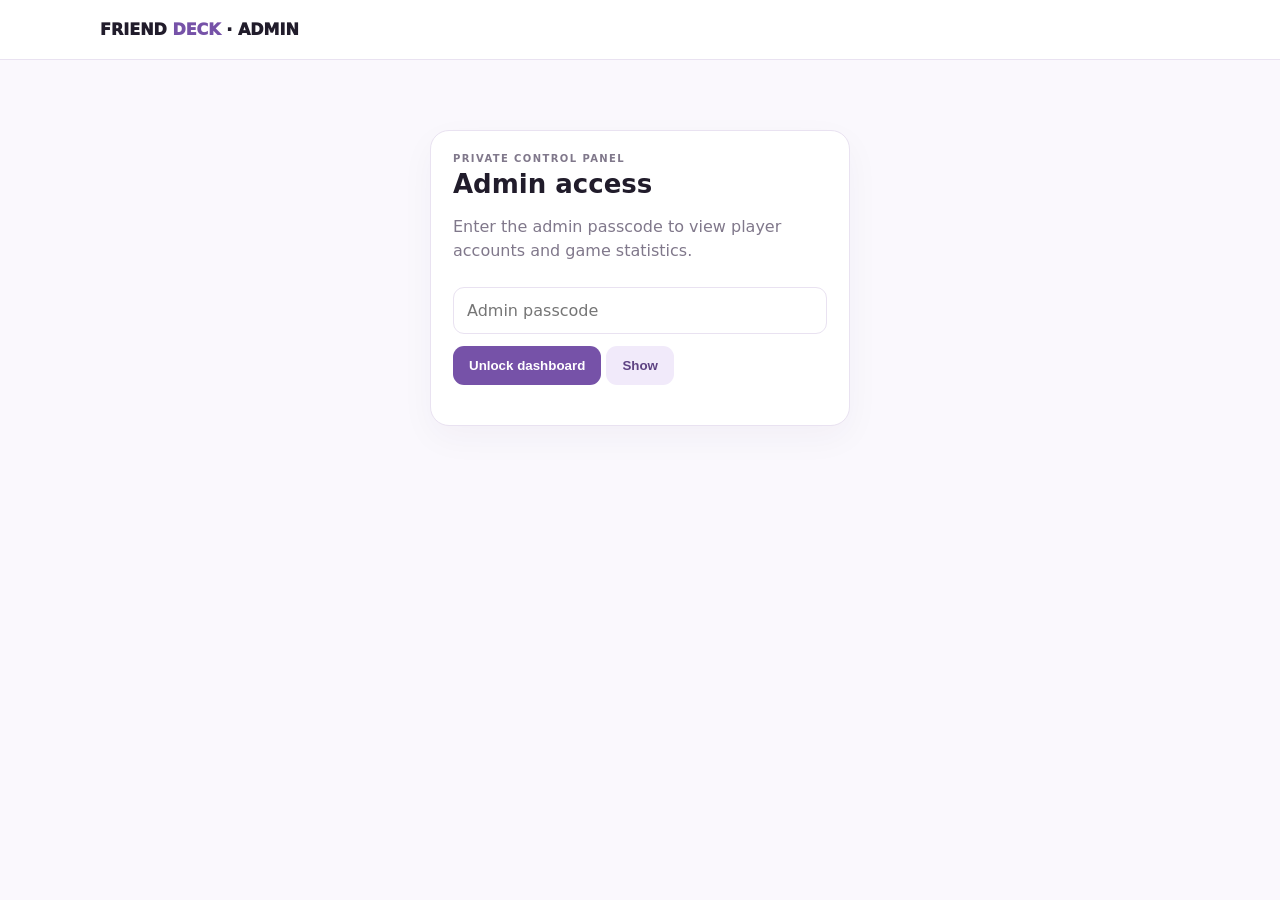
==== admin.html @ 76678703 "Add secure Friend Deck admin dashboard" ====
<!doctype html><html lang="en"><head><meta charset="utf-8"><meta name="viewport" content="width=device-width,initial-scale=1"><meta name="theme-color" content="#faf8fd"><title>Friend Deck Admin</title><style>
:root{--ink:#211c2b;--muted:#80788b;--purple:#7652a8;--line:#e9e2f1;--bg:#faf8fd}*{box-sizing:border-box}body{margin:0;background:var(--bg);color:var(--ink);font-family:system-ui,sans-serif}header{padding:20px max(18px,calc((100% - 1080px)/2));background:#fff;border-bottom:1px solid var(--line);font-weight:950}header span{color:var(--purple)}main{max-width:1080px;margin:28px auto;padding:0 16px}.panel{background:#fff;border:1px solid var(--line);border-radius:19px;padding:22px;box-shadow:0 12px 35px #3020440a}.login{max-width:420px;margin:70px auto}h1{font-size:26px;margin:5px 0}p,small{color:var(--muted);line-height:1.5}.tag{font-size:10px;letter-spacing:1.4px;font-weight:850;color:var(--muted)}.field{width:100%;padding:13px;border:1px solid var(--line);border-radius:11px;font:inherit;margin:8px 0 12px}.btn{border:0;border-radius:11px;padding:12px 16px;font-weight:850;cursor:pointer}.primary{background:var(--purple);color:white}.soft{background:#f1eafa;color:#5e4383}.hidden{display:none!important}#error{color:#b43e52;font-size:12px;min-height:18px}.stats{display:grid;grid-template-columns:repeat(4,1fr);gap:12px;margin:20px 0}.stat{padding:16px;border:1px solid var(--line);border-radius:14px}.stat b{display:block;font-size:25px}.stat small{font-weight:700}.toolbar{display:flex;justify-content:space-between;gap:10px;flex-wrap:wrap;margin:18px 0}.search{max-width:330px;margin:0}.tablewrap{overflow:auto;border:1px solid var(--line);border-radius:13px}table{width:100%;min-width:720px;border-collapse:collapse}th,td{text-align:left;padding:13px;border-bottom:1px solid var(--line);font-size:13px}th{font-size:10px;color:var(--muted);letter-spacing:1px;background:#faf8fd}tr:last-child td{border:0}.num{font-weight:850;font-variant-numeric:tabular-nums}.empty{text-align:center;color:var(--muted);padding:28px}@media(max-width:600px){.stats{grid-template-columns:repeat(2,1fr)}.panel{padding:17px}}
</style></head><body><header>FRIEND <span>DECK</span> · ADMIN</header><main>
<section id="login" class="panel login"><div class="tag">PRIVATE CONTROL PANEL</div><h1>Admin access</h1><p>Enter the admin passcode to view player accounts and game statistics.</p><form id="loginForm"><input id="passcode" class="field" type="password" autocomplete="current-password" placeholder="Admin passcode" required><button class="btn primary">Unlock dashboard</button> <button class="btn soft" type="button" id="toggle">Show</button></form><div id="error"></div></section>
<section id="dash" class="hidden"><div class="panel"><div class="tag">OVERVIEW</div><h1>Player dashboard</h1><p>Registered accounts and recorded game stats.</p><div class="stats"><div class="stat"><b id="users">0</b><small>Accounts</small></div><div class="stat"><b id="games">0</b><small>Games played</small></div><div class="stat"><b id="wins">0</b><small>Total wins</small></div><div class="stat"><b id="losses">0</b><small>Total losses</small></div></div><div class="toolbar"><input id="search" class="field search" placeholder="Search username or ID"><span><button id="refresh" class="btn soft">↻ Refresh</button> <button id="logout" class="btn soft">Log out</button></span></div><div class="tablewrap"><table><thead><tr><th>Player</th><th>Friend Deck ID</th><th>Joined</th><th>Games</th><th>Wins</th><th>Losses</th><th>Points</th></tr></thead><tbody id="rows"><tr><td colspan="7" class="empty">Loading…</td></tr></tbody></table></div><p id="note"></p></div></section></main>
<script>(()=>{const API="https://antqqabimhgepykkkmwl.supabase.co/functions/v1/frienddeck-admin-api",KEY="sb_publishable_w6n4kCXq8cJoyd-8PE0HoQ_YBPYoI_",$=x=>document.getElementById(x);let token=sessionStorage.getItem("fd_admin_session")||"",accounts=[];const esc=v=>String(v??"").replace(/[&<>"']/g,c=>({"&":"&amp;","<":"&lt;",">":"&gt;",'"':"&quot;","'":"&#39;"}[c]));async function call(action,body={}){const r=await fetch(API,{method:"POST",headers:{"Content-Type":"application/json","apikey":KEY,...(token?{Authorization:"Bearer "+token}:{})},body:JSON.stringify({action,...body})});const d=await r.json().catch(()=>({}));if(!r.ok)throw Error(d.error||"Request failed");return d}function fid(u){return"FD-"+String(u.user_id||"").replaceAll("-","").slice(0,8).toUpperCase()}function draw(){let q=$("search").value.toLowerCase(),a=accounts.filter(u=>(u.username||"").toLowerCase().includes(q)||fid(u).toLowerCase().includes(q));$("rows").innerHTML=a.length?a.map(u=>'<tr><td><b>'+esc(u.avatar||"🎴")+' '+esc(u.username)+'</b></td><td class="num">'+fid(u)+'</td><td>'+new Date(u.created_at).toLocaleDateString()+'</td><td class="num">'+(+u.games_played||0)+'</td><td class="num">'+(+u.wins||0)+'</td><td class="num">'+(+u.losses||0)+'</td><td class="num">'+(+u.points||0)+'</td></tr>').join(""):'<tr><td colspan="7" class="empty">No matching players.</td></tr>';$("note").textContent='Showing '+a.length+' of '+accounts.length+' accounts.'}async function load(){try{const d=await call("list");accounts=d.accounts||[];$("users").textContent=d.total??accounts.length;$("games").textContent=accounts.reduce((n,x)=>n+(+x.games_played||0),0);$("wins").textContent=accounts.reduce((n,x)=>n+(+x.wins||0),0);$("losses").textContent=accounts.reduce((n,x)=>n+(+x.losses||0),0);draw()}catch(e){$("rows").innerHTML='<tr><td colspan="7" class="empty">'+esc(e.message)+'</td></tr>';if(/expired|login required/i.test(e.message)){token="";sessionStorage.removeItem("fd_admin_session");$("dash").classList.add("hidden");$("login").classList.remove("hidden")}}}function enter(){$("login").classList.add("hidden");$("dash").classList.remove("hidden");load()}$("loginForm").onsubmit=async e=>{e.preventDefault();$("error").textContent="";try{let d=await call("login",{passcode:$("passcode").value});token=d.token;sessionStorage.setItem("fd_admin_session",token);$("passcode").value="";enter()}catch(e){$("error").textContent=e.message}};$("toggle").onclick=()=>{let i=$("passcode"),v=i.type==="password";i.type=v?"text":"password";$("toggle").textContent=v?"Hide":"Show"};$("refresh").onclick=load;$("search").oninput=draw;$("logout").onclick=async()=>{try{await call("logout")}catch{}token="";sessionStorage.removeItem("fd_admin_session");$("dash").classList.add("hidden");$("login").classList.remove("hidden")};if(token)enter()})();</script></body></html>
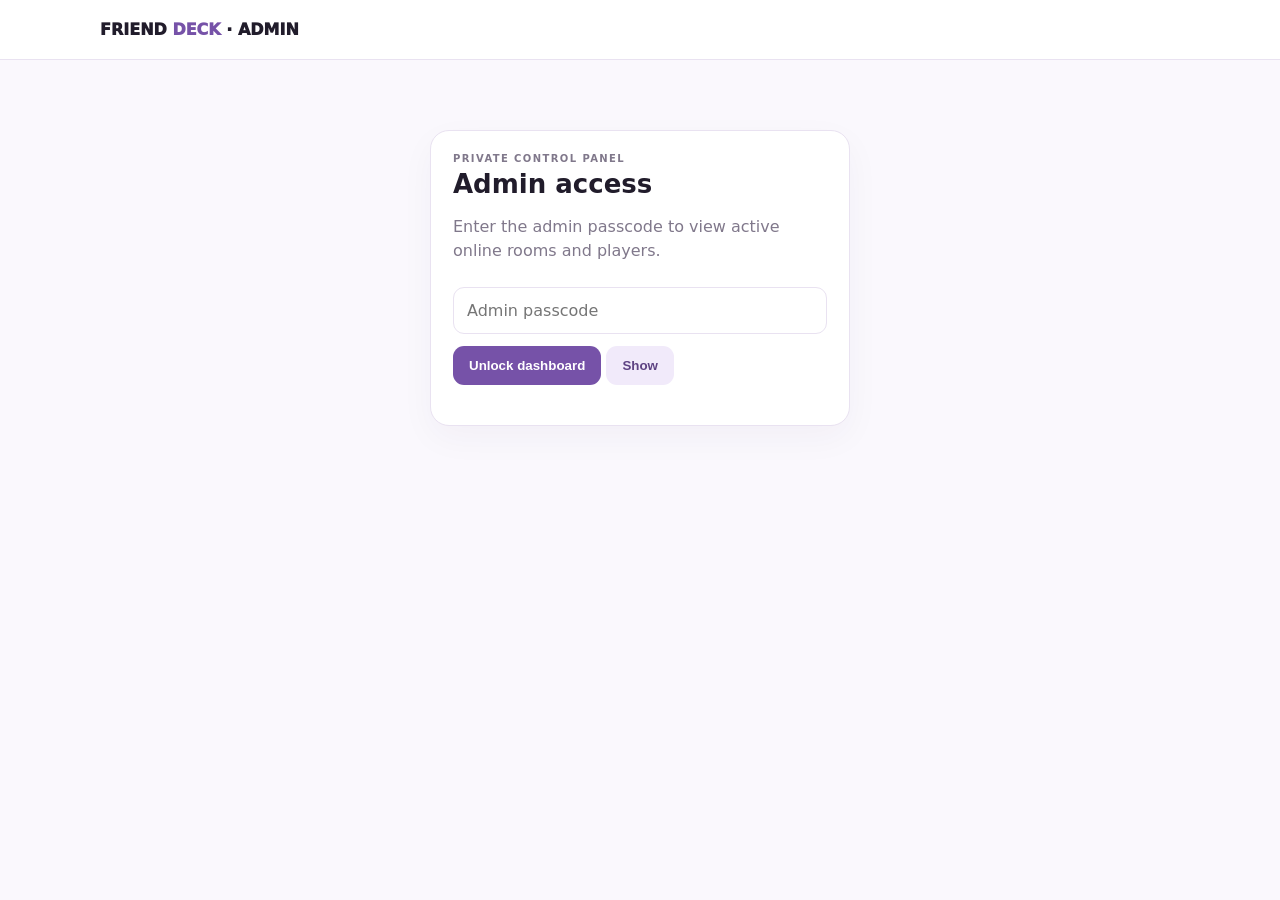
==== commit 6e60700a: "Keep protected admin dashboard focused on live rooms" ====
--- a/admin.html
+++ b/admin.html
@@ -1,6 +1,6 @@
 <!doctype html><html lang="en"><head><meta charset="utf-8"><meta name="viewport" content="width=device-width,initial-scale=1"><meta name="theme-color" content="#faf8fd"><title>Friend Deck Admin</title><style>
-:root{--ink:#211c2b;--muted:#80788b;--purple:#7652a8;--line:#e9e2f1;--bg:#faf8fd}*{box-sizing:border-box}body{margin:0;background:var(--bg);color:var(--ink);font-family:system-ui,sans-serif}header{padding:20px max(18px,calc((100% - 1080px)/2));background:#fff;border-bottom:1px solid var(--line);font-weight:950}header span{color:var(--purple)}main{max-width:1080px;margin:28px auto;padding:0 16px}.panel{background:#fff;border:1px solid var(--line);border-radius:19px;padding:22px;box-shadow:0 12px 35px #3020440a}.login{max-width:420px;margin:70px auto}h1{font-size:26px;margin:5px 0}p,small{color:var(--muted);line-height:1.5}.tag{font-size:10px;letter-spacing:1.4px;font-weight:850;color:var(--muted)}.field{width:100%;padding:13px;border:1px solid var(--line);border-radius:11px;font:inherit;margin:8px 0 12px}.btn{border:0;border-radius:11px;padding:12px 16px;font-weight:850;cursor:pointer}.primary{background:var(--purple);color:white}.soft{background:#f1eafa;color:#5e4383}.hidden{display:none!important}#error{color:#b43e52;font-size:12px;min-height:18px}.stats{display:grid;grid-template-columns:repeat(4,1fr);gap:12px;margin:20px 0}.stat{padding:16px;border:1px solid var(--line);border-radius:14px}.stat b{display:block;font-size:25px}.stat small{font-weight:700}.toolbar{display:flex;justify-content:space-between;gap:10px;flex-wrap:wrap;margin:18px 0}.search{max-width:330px;margin:0}.tablewrap{overflow:auto;border:1px solid var(--line);border-radius:13px}table{width:100%;min-width:720px;border-collapse:collapse}th,td{text-align:left;padding:13px;border-bottom:1px solid var(--line);font-size:13px}th{font-size:10px;color:var(--muted);letter-spacing:1px;background:#faf8fd}tr:last-child td{border:0}.num{font-weight:850;font-variant-numeric:tabular-nums}.empty{text-align:center;color:var(--muted);padding:28px}@media(max-width:600px){.stats{grid-template-columns:repeat(2,1fr)}.panel{padding:17px}}
+:root{--ink:#211c2b;--muted:#80788b;--purple:#7652a8;--line:#e9e2f1;--bg:#faf8fd}*{box-sizing:border-box}body{margin:0;background:var(--bg);color:var(--ink);font-family:system-ui,sans-serif}header{padding:20px max(18px,calc((100% - 1080px)/2));background:#fff;border-bottom:1px solid var(--line);font-weight:950}header span{color:var(--purple)}main{max-width:1080px;margin:28px auto;padding:0 16px}.panel{background:#fff;border:1px solid var(--line);border-radius:19px;padding:22px;box-shadow:0 12px 35px #3020440a}.login{max-width:420px;margin:70px auto}h1{font-size:26px;margin:5px 0}p,small{color:var(--muted);line-height:1.5}.tag{font-size:10px;letter-spacing:1.4px;font-weight:850;color:var(--muted)}.field{width:100%;padding:13px;border:1px solid var(--line);border-radius:11px;font:inherit;margin:8px 0 12px}.btn{border:0;border-radius:11px;padding:12px 16px;font-weight:850;cursor:pointer}.primary{background:var(--purple);color:white}.soft{background:#f1eafa;color:#5e4383}.hidden{display:none!important}#error{color:#b43e52;font-size:12px;min-height:18px}.stats{display:grid;grid-template-columns:repeat(4,1fr);gap:12px;margin:20px 0}.stat{padding:16px;border:1px solid var(--line);border-radius:14px}.stat b{display:block;font-size:25px}.stat small{font-weight:700}.toolbar{display:flex;justify-content:space-between;gap:10px;flex-wrap:wrap;margin:18px 0}.search{max-width:330px;margin:0}.tablewrap{overflow:auto;border:1px solid var(--line);border-radius:13px}table{width:100%;min-width:720px;border-collapse:collapse}th,td{text-align:left;padding:13px;border-bottom:1px solid var(--line);font-size:13px}th{font-size:10px;color:var(--muted);letter-spacing:1px;background:#faf8fd}tr:last-child td{border:0}.num{font-weight:850;font-variant-numeric:tabular-nums}.empty{text-align:center;color:var(--muted);padding:28px}.rooms-head{display:flex;justify-content:space-between;align-items:center;gap:10px;margin:20px 0 12px}.rooms-head h2{font-size:18px;margin:0}.rooms-head small{display:block;color:var(--muted);margin-top:4px}.rooms-grid{display:grid;grid-template-columns:repeat(auto-fit,minmax(230px,1fr));gap:12px;margin-bottom:22px}.room-card{border:1px solid var(--line);border-radius:14px;padding:15px;background:#fff}.room-card-top{display:flex;justify-content:space-between;gap:10px;align-items:center}.room-card h3{font-size:15px;margin:0}.room-code{font-size:11px;font-weight:900;letter-spacing:1.5px;color:var(--purple);background:#f1eafa;padding:6px 9px;border-radius:8px}.room-meta{font-size:11px;color:var(--muted);margin:9px 0}.room-players{display:flex;flex-wrap:wrap;gap:6px}.room-player{font-size:11px;padding:6px 8px;background:#f7f3fa;border-radius:20px;color:#59476c}.room-empty{border:1px dashed var(--line);border-radius:13px;padding:22px;text-align:center;color:var(--muted);font-size:13px;grid-column:1/-1}@media(max-width:600px){.stats{grid-template-columns:repeat(2,1fr)}.panel{padding:17px}}
 </style></head><body><header>FRIEND <span>DECK</span> · ADMIN</header><main>
-<section id="login" class="panel login"><div class="tag">PRIVATE CONTROL PANEL</div><h1>Admin access</h1><p>Enter the admin passcode to view player accounts and game statistics.</p><form id="loginForm"><input id="passcode" class="field" type="password" autocomplete="current-password" placeholder="Admin passcode" required><button class="btn primary">Unlock dashboard</button> <button class="btn soft" type="button" id="toggle">Show</button></form><div id="error"></div></section>
-<section id="dash" class="hidden"><div class="panel"><div class="tag">OVERVIEW</div><h1>Player dashboard</h1><p>Registered accounts and recorded game stats.</p><div class="stats"><div class="stat"><b id="users">0</b><small>Accounts</small></div><div class="stat"><b id="games">0</b><small>Games played</small></div><div class="stat"><b id="wins">0</b><small>Total wins</small></div><div class="stat"><b id="losses">0</b><small>Total losses</small></div></div><div class="toolbar"><input id="search" class="field search" placeholder="Search username or ID"><span><button id="refresh" class="btn soft">↻ Refresh</button> <button id="logout" class="btn soft">Log out</button></span></div><div class="tablewrap"><table><thead><tr><th>Player</th><th>Friend Deck ID</th><th>Joined</th><th>Games</th><th>Wins</th><th>Losses</th><th>Points</th></tr></thead><tbody id="rows"><tr><td colspan="7" class="empty">Loading…</td></tr></tbody></table></div><p id="note"></p></div></section></main>
-<script>(()=>{const API="https://antqqabimhgepykkkmwl.supabase.co/functions/v1/frienddeck-admin-api",KEY="sb_publishable_w6n4kCXq8cJoyd-8PE0HoQ_YBPYoI_",$=x=>document.getElementById(x);let token=sessionStorage.getItem("fd_admin_session")||"",accounts=[];const esc=v=>String(v??"").replace(/[&<>"']/g,c=>({"&":"&amp;","<":"&lt;",">":"&gt;",'"':"&quot;","'":"&#39;"}[c]));async function call(action,body={}){const r=await fetch(API,{method:"POST",headers:{"Content-Type":"application/json","apikey":KEY,...(token?{Authorization:"Bearer "+token}:{})},body:JSON.stringify({action,...body})});const d=await r.json().catch(()=>({}));if(!r.ok)throw Error(d.error||"Request failed");return d}function fid(u){return"FD-"+String(u.user_id||"").replaceAll("-","").slice(0,8).toUpperCase()}function draw(){let q=$("search").value.toLowerCase(),a=accounts.filter(u=>(u.username||"").toLowerCase().includes(q)||fid(u).toLowerCase().includes(q));$("rows").innerHTML=a.length?a.map(u=>'<tr><td><b>'+esc(u.avatar||"🎴")+' '+esc(u.username)+'</b></td><td class="num">'+fid(u)+'</td><td>'+new Date(u.created_at).toLocaleDateString()+'</td><td class="num">'+(+u.games_played||0)+'</td><td class="num">'+(+u.wins||0)+'</td><td class="num">'+(+u.losses||0)+'</td><td class="num">'+(+u.points||0)+'</td></tr>').join(""):'<tr><td colspan="7" class="empty">No matching players.</td></tr>';$("note").textContent='Showing '+a.length+' of '+accounts.length+' accounts.'}async function load(){try{const d=await call("list");accounts=d.accounts||[];$("users").textContent=d.total??accounts.length;$("games").textContent=accounts.reduce((n,x)=>n+(+x.games_played||0),0);$("wins").textContent=accounts.reduce((n,x)=>n+(+x.wins||0),0);$("losses").textContent=accounts.reduce((n,x)=>n+(+x.losses||0),0);draw()}catch(e){$("rows").innerHTML='<tr><td colspan="7" class="empty">'+esc(e.message)+'</td></tr>';if(/expired|login required/i.test(e.message)){token="";sessionStorage.removeItem("fd_admin_session");$("dash").classList.add("hidden");$("login").classList.remove("hidden")}}}function enter(){$("login").classList.add("hidden");$("dash").classList.remove("hidden");load()}$("loginForm").onsubmit=async e=>{e.preventDefault();$("error").textContent="";try{let d=await call("login",{passcode:$("passcode").value});token=d.token;sessionStorage.setItem("fd_admin_session",token);$("passcode").value="";enter()}catch(e){$("error").textContent=e.message}};$("toggle").onclick=()=>{let i=$("passcode"),v=i.type==="password";i.type=v?"text":"password";$("toggle").textContent=v?"Hide":"Show"};$("refresh").onclick=load;$("search").oninput=draw;$("logout").onclick=async()=>{try{await call("logout")}catch{}token="";sessionStorage.removeItem("fd_admin_session");$("dash").classList.add("hidden");$("login").classList.remove("hidden")};if(token)enter()})();</script></body></html>+<section id="login" class="panel login"><div class="tag">PRIVATE CONTROL PANEL</div><h1>Admin access</h1><p>Enter the admin passcode to view active online rooms and players.</p><form id="loginForm"><input id="passcode" class="field" type="password" autocomplete="current-password" placeholder="Admin passcode" required><button class="btn primary">Unlock dashboard</button> <button class="btn soft" type="button" id="toggle">Show</button></form><div id="error"></div></section>
+<section id="dash" class="hidden"><div class="panel"><div class="tag">OVERVIEW</div><h1>Live game dashboard</h1><p>Active online rooms and the players currently in them.</p><div class="toolbar"><span></span><button id="logout" class="btn soft">Log out</button></div><div class="rooms-head"><div><h2>Live games <span id="roomsCount" class="tag">0</span></h2><small>Rooms active or updated in the last 12 hours</small></div><button id="refreshRooms" class="btn soft">↻ Refresh rooms</button></div><div id="roomsGrid" class="rooms-grid"><div class="room-empty">Loading live games…</div></div><div class="tablewrap"><table><thead><tr><th>Player</th><th>Friend Deck ID</th><th>Joined</th><th>Games</th><th>Wins</th><th>Losses</th><th>Points</th></tr></thead><tbody id="rows"><tr><td colspan="7" class="empty">Loading…</td></tr></tbody></table></div><p id="note"></p></div></section></main>
+<script>(()=>{const API="https://antqqabimhgepykkkmwl.supabase.co/functions/v1/frienddeck-admin-api",KEY="eyJhbGciOiJIUzI1NiIsInR5cCI6IkpXVCJ9.eyJpc3MiOiJzdXBhYmFzZSIsInJlZiI6ImFudHFxYWJpbWhnZXB5a2trbXdsIiwicm9sZSI6ImFub24iLCJpYXQiOjE3OTQxNTIyMTMsImV4cCI6MjEwOTcyODIxM30.5KhbqA6FVgneVYCe0QsBjqwkbvBV86O0uubIs0MLhGI",$=x=>document.getElementById(x);let token=sessionStorage.getItem("fd_admin_session")||"";const esc=v=>String(v??"").replace(/[&<>"']/g,c=>({"&":"&amp;","<":"&lt;",">":"&gt;",'"':"&quot;","'":"&#39;"}[c]));async function call(action,body={}){const r=await fetch(API,{method:"POST",headers:{"Content-Type":"application/json","apikey":KEY,Authorization:"Bearer "+(token||KEY)},body:JSON.stringify({action,...body})});const d=await r.json().catch(()=>({}));if(!r.ok)throw Error(d.error||"Request failed");return d}async function loadRooms(){try{const d=await call("rooms"),rooms=d.rooms||[];$("roomsCount").textContent=rooms.length;$("roomsGrid").innerHTML=rooms.length?rooms.map(r=>'<article class="room-card"><div class="room-card-top"><h3>'+esc(r.gameName||r.gameType||"Game")+'</h3><span class="room-code">'+esc(r.code||"------")+'</span></div><div class="room-meta">'+esc(String(r.phase||"active").replaceAll("_"," "))+' · '+r.players.length+' player(s) · Updated '+new Date(r.updatedAt).toLocaleString()+'</div><div class="room-players">'+(r.players.length?r.players.map(p=>'<span class="room-player">'+esc(p)+'</span>').join(""):'<span class="room-player">No active players</span>')+'</div></article>').join(""):'<div class="room-empty">No active online rooms right now.</div>'}catch(e){$("roomsCount").textContent="—";$("roomsGrid").innerHTML='<div class="room-empty">Could not load live games: '+esc(e.message)+'</div>'}}function enter(){$("login").classList.add("hidden");$("dash").classList.remove("hidden");loadRooms()}$("loginForm").onsubmit=async e=>{e.preventDefault();$("error").textContent="";try{let d=await call("login",{passcode:$("passcode").value});token=d.token;sessionStorage.setItem("fd_admin_session",token);$("passcode").value="";enter()}catch(e){$("error").textContent=e.message}};$("toggle").onclick=()=>{let i=$("passcode"),v=i.type==="password";i.type=v?"text":"password";$("toggle").textContent=v?"Hide":"Show"};$("refresh").onclick=()=>{load();loadRooms()};$("refreshRooms").onclick=loadRooms;$("search").oninput=draw;setInterval(()=>{if(!$("dash").classList.contains("hidden"))loadRooms()},15000);$("logout").onclick=async()=>{try{await call("logout")}catch{}token="";sessionStorage.removeItem("fd_admin_session");$("dash").classList.add("hidden");$("login").classList.remove("hidden")};if(token)enter()})();</script></body></html>
